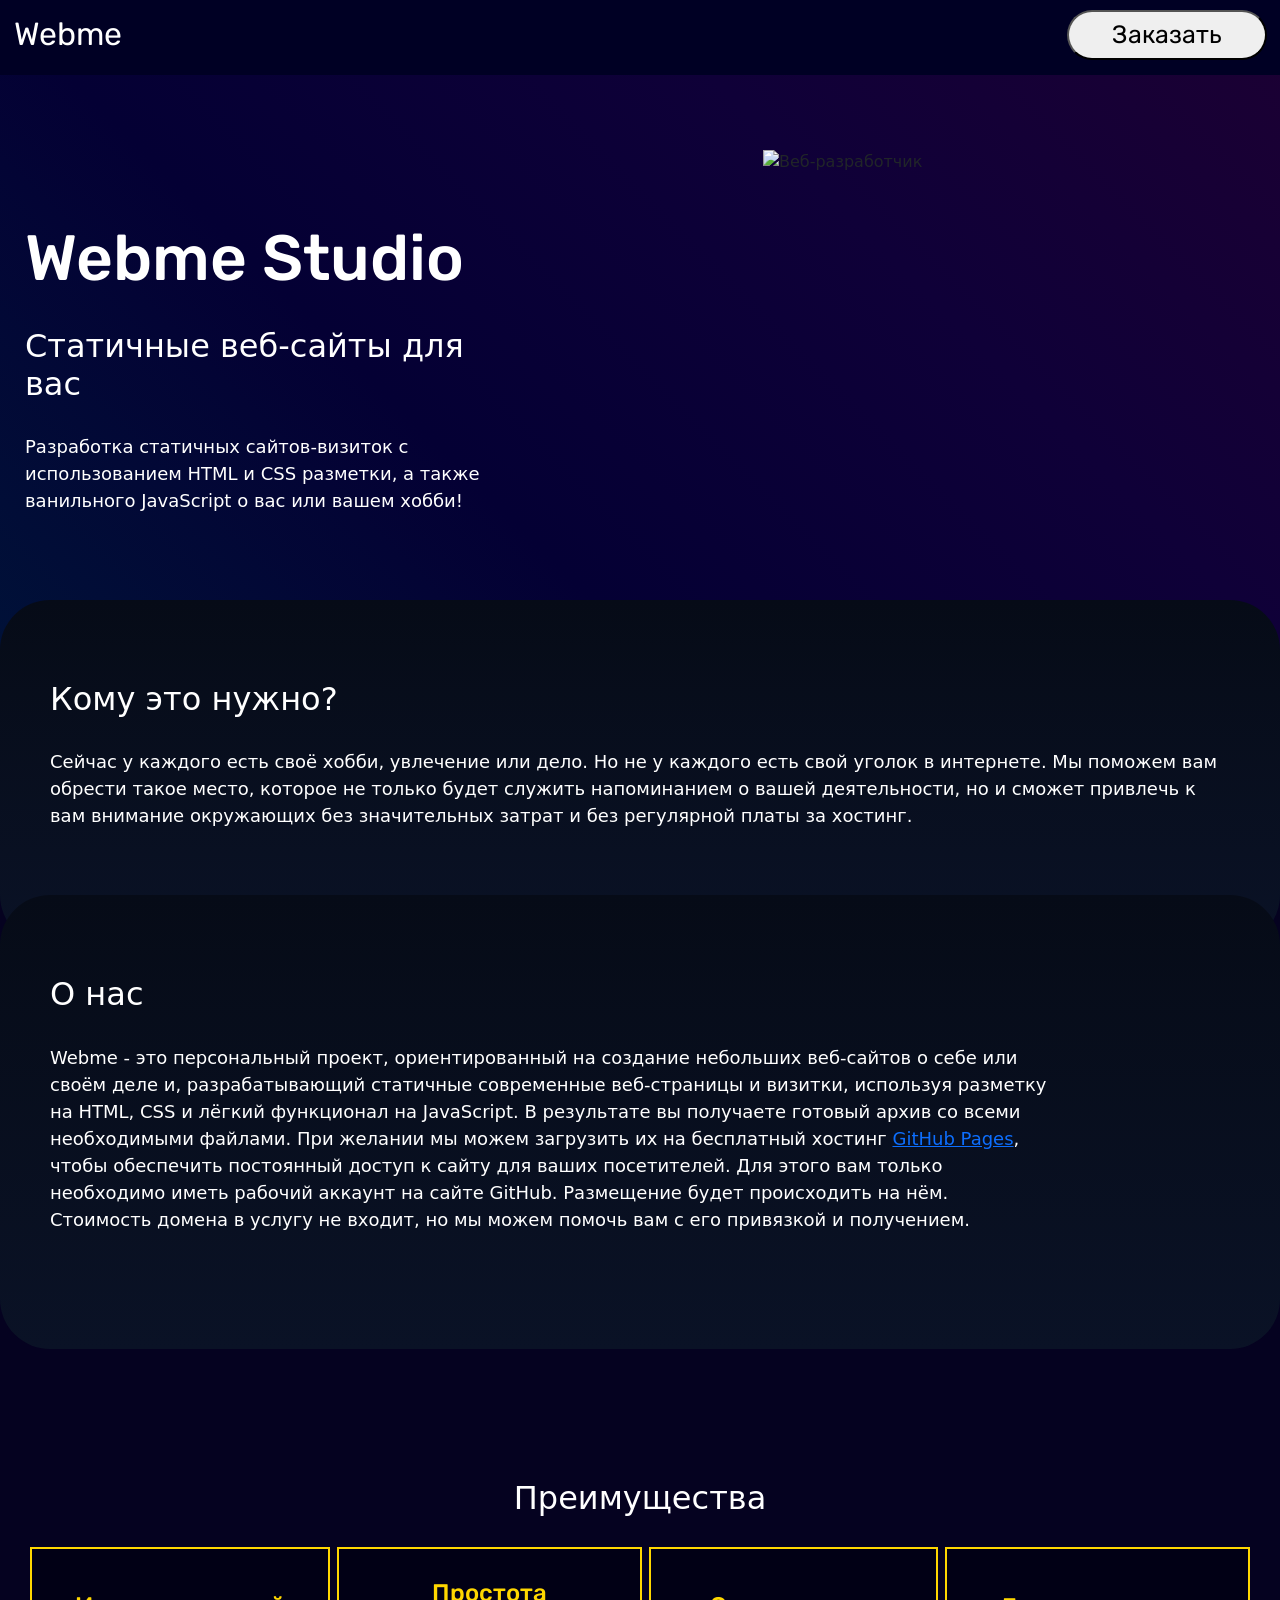
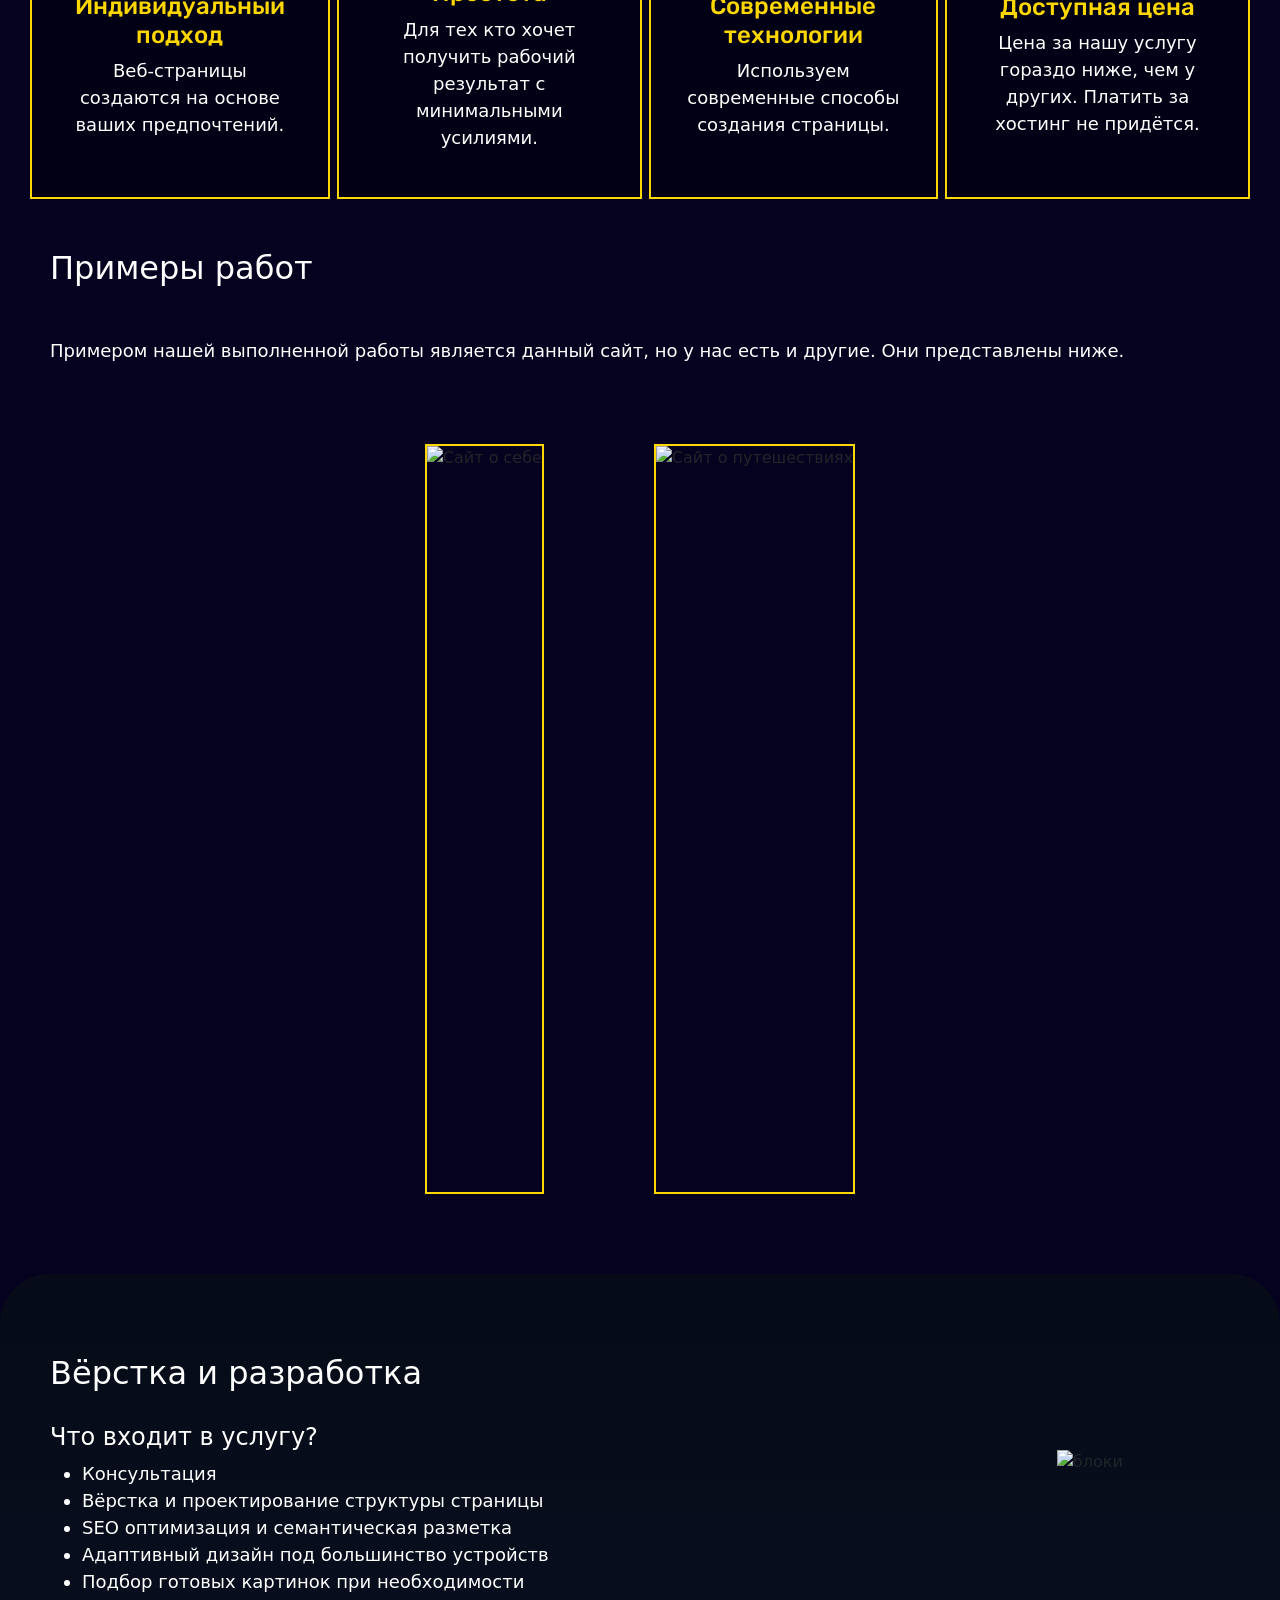
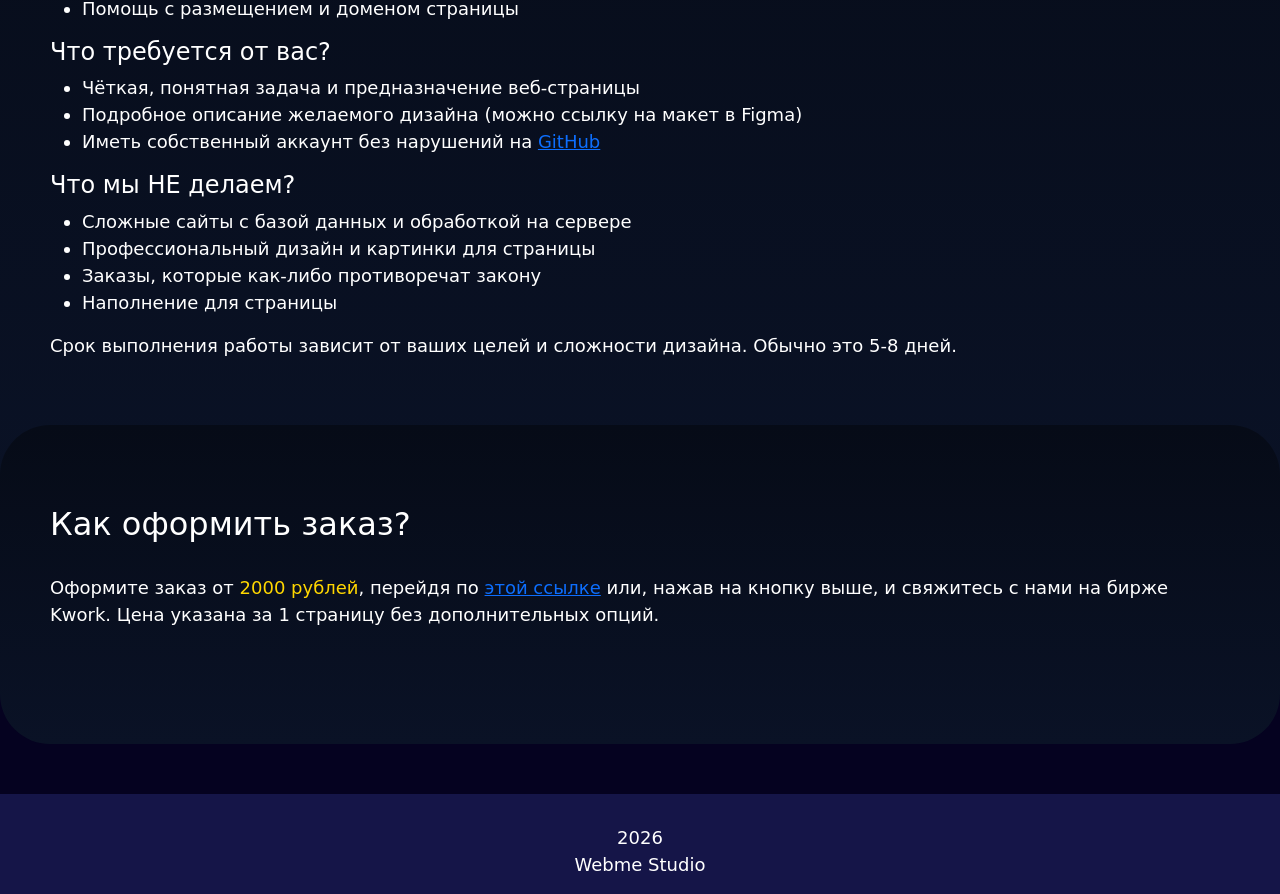
==== index.html @ dd90a0ef "Исправление опечаток" ====
<!DOCTYPE html>

<html lang="ru">
<head>
  <meta charset="UTF-8">
  <meta name="robots" content="index, follow">
  <meta name="viewport" content="width=device-width, initial-scale=1.0">
  <meta http-equiv="CONTENT-TYPE" content="text/html; charset=UTF-8">
  <meta name="description" content="Создание простых, минималистичных сайтов для тех, кто хочет видеть рабочий результат.">
  <link href="https://cdn.jsdelivr.net/npm/bootstrap@5.3.8/dist/css/bootstrap.min.css" rel="stylesheet" integrity="sha384-sRIl4kxILFvY47J16cr9ZwB07vP4J8+LH7qKQnuqkuIAvNWLzeN8tE5YBujZqJLB" crossorigin="anonymous">
  <link rel="stylesheet" href="styles/style.css"/>
  <title>Webme</title>
  
</head>
<body>
  <header>
    Webme
    <button style="margin: 0;" onclick="open_kwork()">Заказать</button>
  </header>
  
  <div class="banner">
    <div>
      <h1 class="title">Webme Studio</h1>
      <h2 class="title">Статичные веб-сайты для вас</h2>
      <p style="color: white" class="title">
        Разработка статичных сайтов-визиток с использованием HTML и CSS 
        разметки, а также ванильного JavaScript о вас или вашем хобби!
      </p>
    </div>
    <img src="img/bg-pic.png" height="450px" alt="Веб-разработчик" id="web-img">
  </div>

  <main>
    <section>
      <div class="block">
        <h2>Кому это нужно?</h2>
        <p>
          Сейчас у каждого есть своё хобби, увлечение или дело.
          Но не у каждого есть свой уголок в интернете. Мы поможем 
          вам обрести такое место, которое не только будет служить 
          напоминанием о вашей деятельности, но и сможет привлечь к 
          вам внимание окружающих без значительных затрат и без 
          регулярной платы за хостинг.
        </p>
      </div>
    </section>
    
    <section>
      <div class="block" id="about">
        <h2>О нас</h2>
        <p class="limited">
          Webme - это персональный проект, ориентированный на создание 
          небольших веб-сайтов о себе или своём деле и, разрабатывающий 
          статичные современные веб-страницы и визитки, используя разметку на HTML, 
          CSS и лёгкий функционал на JavaScript. В результате вы получаете 
          готовый архив со всеми необходимыми файлами. При желании мы можем 
          загрузить их на бесплатный хостинг <a href="https://docs.github.com/en/pages" target="blank">GitHub Pages</a>, 
          чтобы обеспечить постоянный доступ к сайту для ваших посетителей. 
          Для этого вам только необходимо иметь рабочий аккаунт на сайте GitHub. 
          Размещение будет происходить на нём. Стоимость домена в услугу не входит, 
          но мы можем помочь вам с его привязкой и получением. 
        </p>
      </div>
    </section>

    <section>
      <div class="out">
        <h2>Преимущества</h2>

        <div class="row-container">
          <div class="advantages animated-el">
            <div>
              <h3>Индивидуальный подход</h3>
              <p>Веб-страницы создаются на основе ваших предпочтений.</p>
            </div>
          </div>
          <div class="advantages animated-el">
            <div>
              <h3>Простота</h3>
              <p>Для тех кто хочет получить рабочий результат с минимальными усилиями.</p>
            </div>
          </div>
          <div class="advantages animated-el">
            <div>
              <h3>Современные технологии</h3>
              <p>Используем современные способы создания страницы.</p>
            </div>
          </div>
          <div class="advantages animated-el">
            <div>
              <h3>Доступная цена</h3>
              <p>Цена за нашу услугу гораздо ниже, чем у других. Платить за хостинг не придётся.</p>
            </div>
          </div>
        </div>  
    </section>

    <section>
      <div>
        <h2 style="margin: 50px">Примеры работ</h2>
        <p style="margin: 50px;">
          Примером нашей выполненной работы является данный сайт, но у нас 
          есть и другие. Они представлены ниже.
        </p>
        <div class="screenshots">
          <img src="img/page1.png" alt="Сайт о себе" class="screens">
          <img src="img/page2.png" alt="Сайт о путешествиях" class="screens">
        </div>
      </div>
    </section>


    <section>
      <div class="block dev">
        <div>
          <h2>Вёрстка и разработка</h2>
          <h3>Что входит в услугу?</h3>
          <ul>
            <li>Консультация</li>
            <li>Вёрстка и проектирование структуры страницы</li>
            <li>SEO оптимизация и семантическая разметка</li>
            <li>Адаптивный дизайн под большинство устройств</li>
            <li>Подбор готовых картинок при необходимости</li>
            <li>Помощь с размещением и доменом страницы</li>
          </ul>
          <h3>Что требуется от вас?</h3>
          <ul>
            <li>Чёткая, понятная задача и предназначение веб-страницы</li>
            <li>Подробное описание желаемого дизайна (можно ссылку на макет в Figma)</li>
            <li>Иметь собственный аккаунт без нарушений на <a href="https://github.com" target="blank">GitHub</a></li>
          </ul>
          <h3>Что мы НЕ делаем?</h3>
          <ul>
            <li>Сложные сайты с базой данных и обработкой на сервере</li>
            <li>Профессиональный дизайн и картинки для страницы</li>
            <li>Заказы, которые как-либо противоречат закону</li>
            <li>Наполнение для страницы</li>
          </ul>
          <p>
            Срок выполнения работы зависит от ваших целей и сложности
            дизайна. Обычно это 5-8 дней.
          </p>
        </div>
        <img src="img/bricks.svg" height="400px" alt="блоки" id="bricks">
      </div>
    </section>

    <section>
      <div class="block">
        <h2>Как оформить заказ?</h2>
        <p>
          Оформите заказ от <span>2000 рублей</span>, перейдя по <a href="https://kwork.ru/website-development/49994057/sozdam-statichniy-sayt-ili-vizitku-s-nulya-na-github-pages" target="_blank">этой ссылке</a> или, нажав на кнопку выше, и
          свяжитесь с нами на бирже Kwork. Цена указана за 1 страницу без дополнительных опций.
        </p>
      </div>
    </section>
  </main>

</body>
<footer>
  <p>
    2026 <br>
    Webme Studio
  </p>
</footer>
<script src="scripts/script.js"></script>
</html>
---- styles/style.css ----
@import url('https://fonts.googleapis.com/css2?family=Oswald:wght@200..700&family=Rubik:ital,wght@0,300..900;1,300..900&display=swap');

@keyframes fadeInUp {
  from {
    opacity: 0;
    transform: translateY(50px)
  }
  to {
    opacity: 1;
    transform: translateY(0);
  }
}

@keyframes fadeInRight {
  from {
    opacity: 0;
    transform: translateX(50px)
  }
  to {
    opacity: 1;
    transform: translateX(0);
  }
}

.title {
  animation: fadeInUp 3s ease forwards;
}

.animated-el {
  opacity: 0;
}

.animated-el.visible {
  animation: fadeInRight 1s ease forwards;
}

* {
  margin: 0;
  padding: 0;
}

body {
  background-attachment: fixed;
  border-radius: 75px;
  background-color: #050220;
}

footer {
  background-color:rgb(21, 21, 72);
  text-align: center;
  height: 100px;
  width: 100%;
  padding: 30px;
}

h1 {
  font-size: 4rem;
  font-family: "Rubik";
  color: white;
}

h2 {
  font-size: 2rem;
  margin-bottom: 30px;
  margin-top: 30px;
  color: white;
}

h3 {
  font-size: 1.5rem;
  color: white;
}

h4 {
  font-size: 1rem;
}

h5 {
  font-size: 0.875rem;
}

h6 {
  font-size: 0.75rem;
}
p {
  font-size: 1.125rem;
  color: white;
}

p.limited {
  max-width: 85%;
}

li {
  font-size: 1.125rem;
  color: white;
}

span {
  color:gold;
}

header {
  display: flex;
  flex-direction: row;
  justify-content: center;
  gap: 75%;
  position: fixed;
  height: 75px;
  width: 100%;
  color: white;
  background-color: rgb(0, 0, 36);
  font-family: "Rubik";
  font-size: 2em;
  padding: 10px;
  z-index: 10;
}

header h2 {
  color: white; 
  font-size: 2rem; 
  margin-bottom: 50px; 
  text-align:left; 
  margin-top: 0;
}

button {
  width: 200px;
  margin: 40px;
  height: 50px;
  border-radius: 50px;
  font-size: 25px;
  transition: background-color 0.3s linear;
}

button:hover {
  background-color: gold;
}

.banner {
  display: flex;
  flex-direction: row;
  flex-wrap: nowrap;
  align-items: center;
  z-index: 0;
  gap: 20%;
  height: 650px;
  width: 100%;
  padding: 25px;
  padding-top: 125px;
  background: linear-gradient(45deg, #001138, #040034, #0f0038, #1c0033);
}

.banner div {
  width: 40%;
}

#about {
  transform: translateY(-100px);
}
.out {
  margin: 30px;
  text-align: center;
}
.row-container {
  display: flex;
  flex-direction: row;
  gap: 7px;
}

.advantages {
  display: flex;
  align-items: center;
  justify-content: center;
  background-color: rgb(1, 0, 21);
  border: 2px solid gold;
  padding: 30px;
  max-width: 25%;
}

.advantages p {
  color: white;
  text-align: center;
}

.advantages h3 {
  color: gold;
  font-family: "Rubik";
  text-align: center;
}

.screenshots {
  display: flex;
  flex-direction: row;
  gap: 50px;
  justify-content: center;
}

.screenshots img {
  height: 750px;
  width: auto;
  margin: 30px;
  border: 2px solid gold;
}

.block {
  width: 100%;
  border-radius: 50px;
  background: linear-gradient(to bottom, #060b17, #0a1226);
  padding: 50px;
  padding-bottom: 100px;
  z-index: 1;
  transform: translateY(-50px);
}

.block.dev {
  z-index: 2;
  transform: translateY(50px);
  display: flex;
  flex-direction: row;
  align-items: center;
  gap: 100px;
  padding-bottom: 150px;
}

@media (max-width: 767px) {

  h1 {
    font-size: 3rem;
  }

  header {
    height: 65px;
    gap: 50%;
    font-size: 19px;
  }

  button {
    height: 40px;
    width: 100px;
    font-size: 16px;
  }

  .banner h2 {
    font-size: 1.8rem;
  }

  .banner div {
    width: 100%;
  }

  .block {
    padding: 17px;
  }

  #about {
    transform: translateY(-75px);
  }

  .row-container {
    flex-direction: column;
  }

  .advantages {
    max-width: 100%;
  }

  .screenshots {
    flex-direction: column;
  }

  img.screens {
    margin: 5px;
    height: 400px;
    width: auto;
    object-fit: cover;
  }

  #web-img {
    display: none;
  }

  #bricks {
    display: none;
  }
}

@media (min-width: 425px) and (max-width: 769px) {

  header {
    gap: 60%
  }

  .banner div {
    max-width: 50%;
  }

  .row-container {
    flex-wrap: wrap;
    width: 100%;
  }
  .advantages {
    max-width: none;
    flex-basis: 49.5%;
    box-sizing: border-box;
  }

  img.screens {
    margin: 5px;
    height: 550px;
    width: auto;
    object-fit: cover;
  }

  #web-img {
    height: 300px;
  }

  #bricks {
    height: 200px;
  }

}
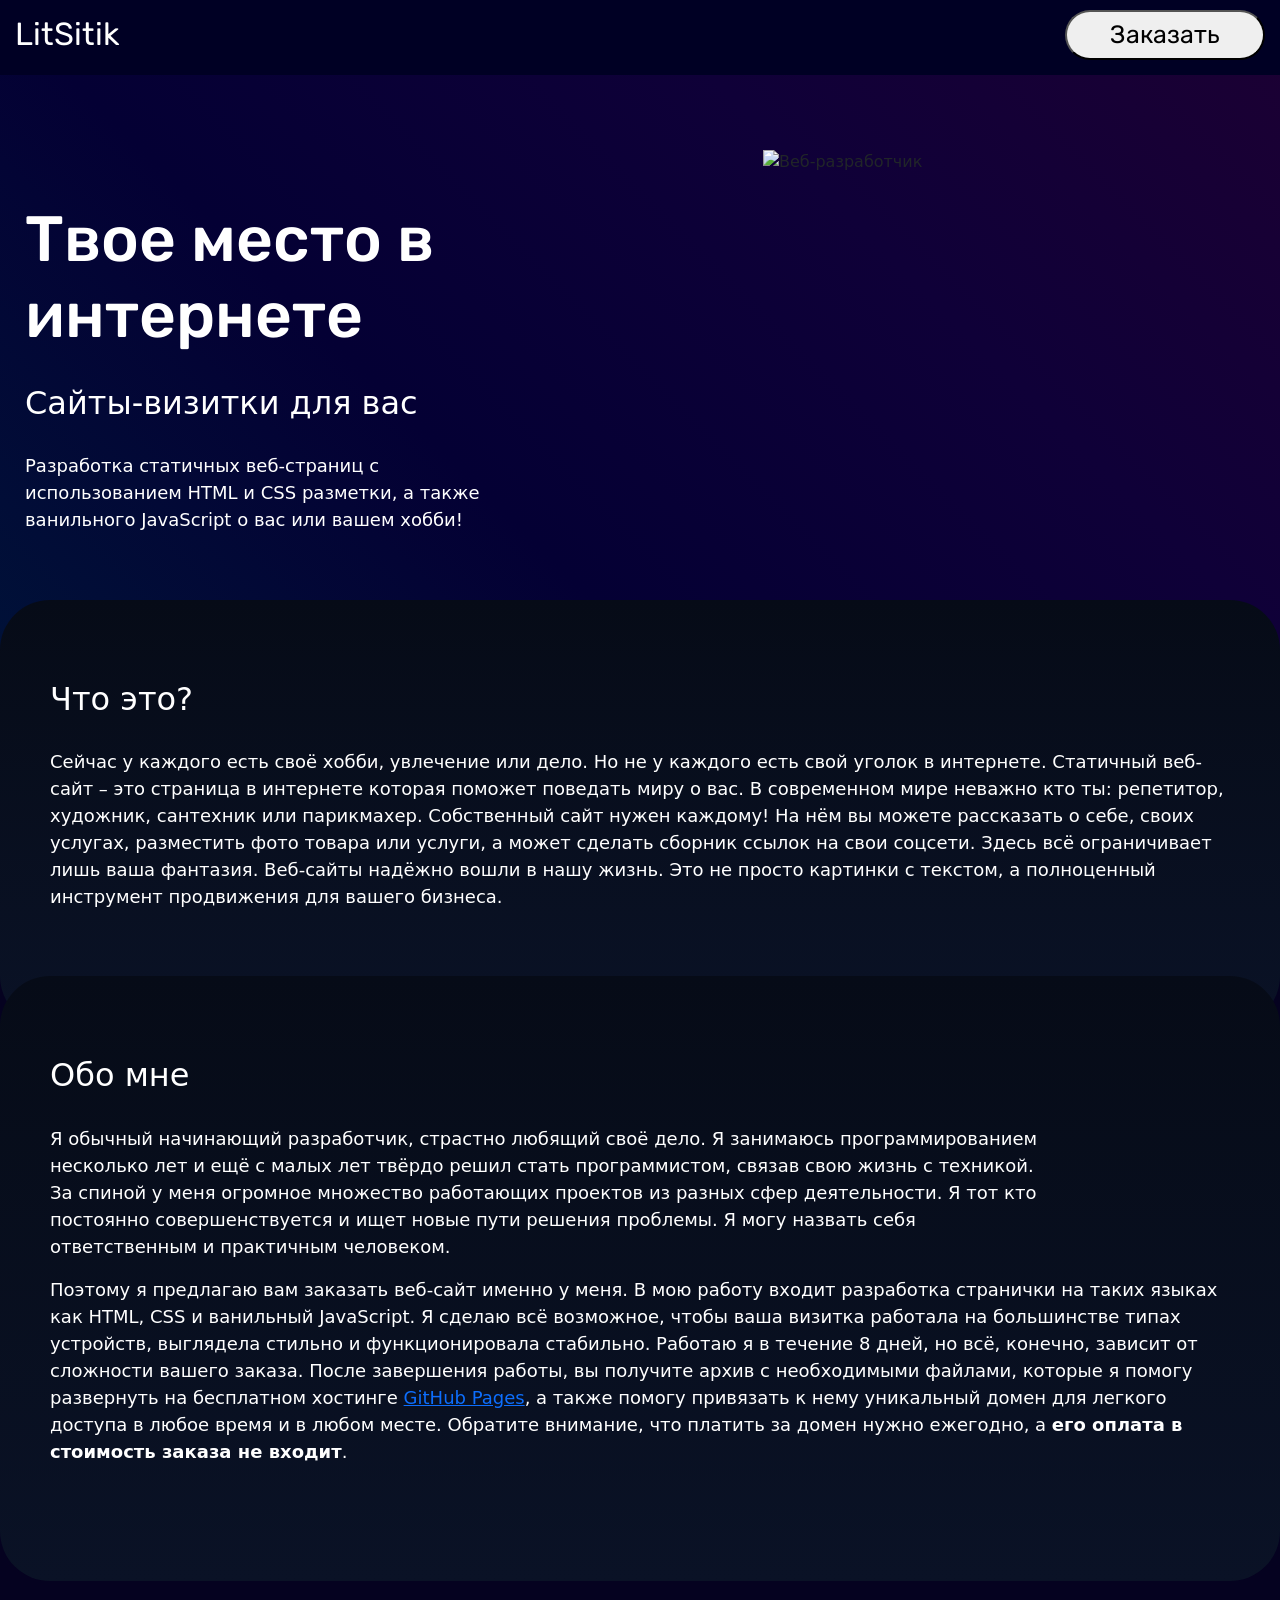
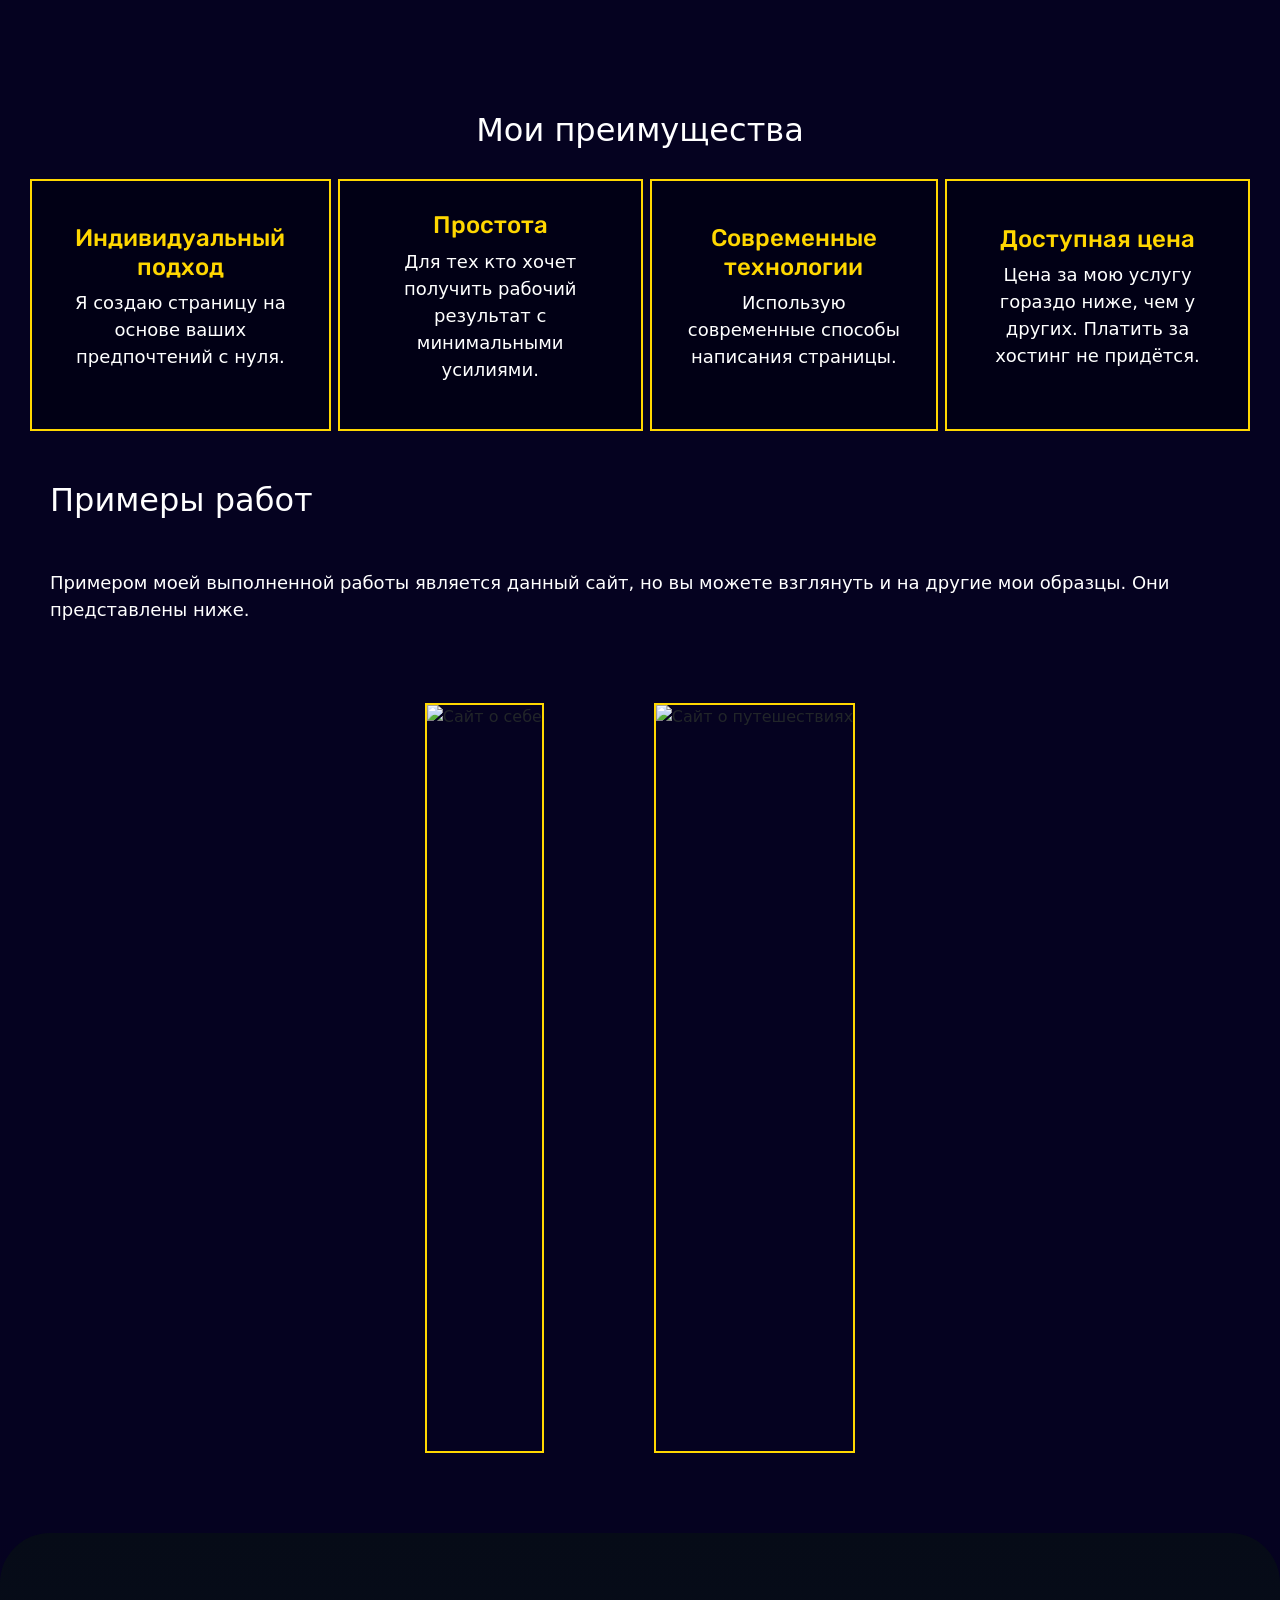
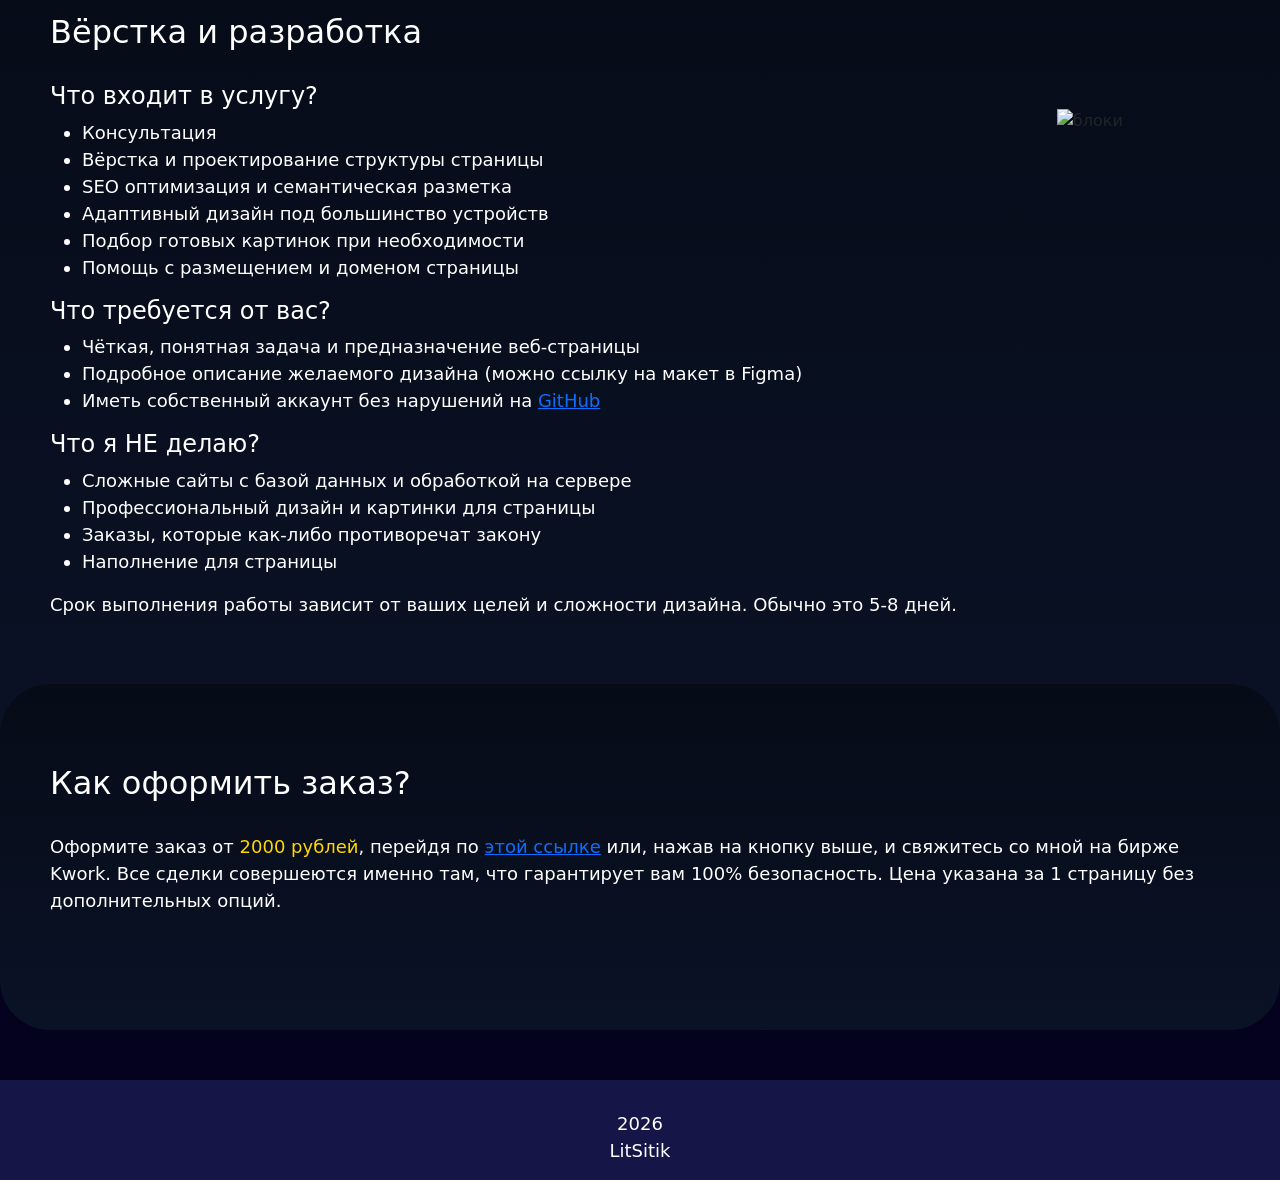
==== commit ab21273e: "Исправление ошибок Исправление ошибок в тексте" ====
--- a/index.html
+++ b/index.html
@@ -6,24 +6,24 @@
   <meta name="robots" content="index, follow">
   <meta name="viewport" content="width=device-width, initial-scale=1.0">
   <meta http-equiv="CONTENT-TYPE" content="text/html; charset=UTF-8">
-  <meta name="description" content="Создание простых, минималистичных сайтов для тех, кто хочет видеть рабочий результат.">
+  <meta name="description" content="Создание простых и рабочих сайтов для малого бизнеса.">
   <link href="https://cdn.jsdelivr.net/npm/bootstrap@5.3.8/dist/css/bootstrap.min.css" rel="stylesheet" integrity="sha384-sRIl4kxILFvY47J16cr9ZwB07vP4J8+LH7qKQnuqkuIAvNWLzeN8tE5YBujZqJLB" crossorigin="anonymous">
   <link rel="stylesheet" href="styles/style.css"/>
-  <title>Webme</title>
+  <title>LitSitik</title>
   
 </head>
 <body>
   <header>
-    Webme
+    LitSitik
     <button style="margin: 0;" onclick="open_kwork()">Заказать</button>
   </header>
   
   <div class="banner">
     <div>
-      <h1 class="title">Webme Studio</h1>
-      <h2 class="title">Статичные веб-сайты для вас</h2>
+      <h1 class="title">Твое место в интернете</h1>
+      <h2 class="title">Сайты-визитки для вас</h2>
       <p style="color: white" class="title">
-        Разработка статичных сайтов-визиток с использованием HTML и CSS 
+        Разработка статичных веб-страниц с использованием HTML и CSS 
         разметки, а также ванильного JavaScript о вас или вашем хобби!
       </p>
     </div>
@@ -33,45 +33,58 @@
   <main>
     <section>
       <div class="block">
-        <h2>Кому это нужно?</h2>
+        <h2>Что это?</h2>
         <p>
           Сейчас у каждого есть своё хобби, увлечение или дело.
-          Но не у каждого есть свой уголок в интернете. Мы поможем 
-          вам обрести такое место, которое не только будет служить 
-          напоминанием о вашей деятельности, но и сможет привлечь к 
-          вам внимание окружающих без значительных затрат и без 
-          регулярной платы за хостинг.
+          Но не у каждого есть свой уголок в интернете. Статичный 
+          веб-сайт – это страница в интернете которая поможет поведать 
+          миру о вас. В современном мире неважно кто ты: репетитор, художник, 
+          сантехник или парикмахер. Собственный сайт нужен каждому! На нём 
+          вы можете рассказать о себе, своих услугах, разместить фото товара или
+          услуги, а может сделать сборник ссылок на свои соцсети. Здесь
+          всё ограничивает лишь ваша фантазия. Веб-сайты надёжно 
+          вошли в нашу жизнь. Это не просто картинки с текстом, а полноценный 
+          инструмент продвижения для вашего бизнеса.
         </p>
       </div>
     </section>
     
     <section>
       <div class="block" id="about">
-        <h2>О нас</h2>
+        <h2>Обо мне</h2>
         <p class="limited">
-          Webme - это персональный проект, ориентированный на создание 
-          небольших веб-сайтов о себе или своём деле и, разрабатывающий 
-          статичные современные веб-страницы и визитки, используя разметку на HTML, 
-          CSS и лёгкий функционал на JavaScript. В результате вы получаете 
-          готовый архив со всеми необходимыми файлами. При желании мы можем 
-          загрузить их на бесплатный хостинг <a href="https://docs.github.com/en/pages" target="blank">GitHub Pages</a>, 
-          чтобы обеспечить постоянный доступ к сайту для ваших посетителей. 
-          Для этого вам только необходимо иметь рабочий аккаунт на сайте GitHub. 
-          Размещение будет происходить на нём. Стоимость домена в услугу не входит, 
-          но мы можем помочь вам с его привязкой и получением. 
+          Я обычный начинающий разработчик, страстно любящий своё дело. 
+          Я занимаюсь программированием несколько лет и ещё с малых 
+          лет твёрдо решил стать программистом, связав свою жизнь с 
+          техникой. За спиной у меня огромное множество работающих проектов 
+          из разных сфер деятельности. Я тот кто постоянно совершенствуется 
+          и ищет новые пути решения проблемы. Я могу назвать себя ответственным 
+          и практичным человеком.
+        </p>
+        <p>
+          Поэтому я предлагаю вам заказать веб-сайт именно у меня. В мою работу 
+          входит разработка странички на таких языках как HTML, CSS и ванильный 
+          JavaScript. Я сделаю всё возможное, чтобы ваша визитка работала на 
+          большинстве типах устройств, выглядела стильно и функционировала стабильно.
+          Работаю я в течение 8 дней, но всё, конечно, зависит от сложности вашего 
+          заказа. После завершения работы, вы получите архив с необходимыми файлами, 
+          которые я помогу развернуть на бесплатном хостинге <a href="https://docs.github.com/en/pages" target="blank">GitHub Pages</a>, 
+          а также помогу привязать к нему уникальный домен для легкого доступа в любое время 
+          и в любом месте. Обратите внимание, что платить за домен нужно ежегодно, а <b>его оплата 
+          в стоимость заказа не входит</b>.
         </p>
       </div>
     </section>
 
     <section>
       <div class="out">
-        <h2>Преимущества</h2>
+        <h2>Мои преимущества</h2>
 
         <div class="row-container">
           <div class="advantages animated-el">
             <div>
               <h3>Индивидуальный подход</h3>
-              <p>Веб-страницы создаются на основе ваших предпочтений.</p>
+              <p>Я создаю страницу на основе ваших предпочтений с нуля.</p>
             </div>
           </div>
           <div class="advantages animated-el">
@@ -83,13 +96,13 @@
           <div class="advantages animated-el">
             <div>
               <h3>Современные технологии</h3>
-              <p>Используем современные способы создания страницы.</p>
+              <p>Использую современные способы написания страницы.</p>
             </div>
           </div>
           <div class="advantages animated-el">
             <div>
               <h3>Доступная цена</h3>
-              <p>Цена за нашу услугу гораздо ниже, чем у других. Платить за хостинг не придётся.</p>
+              <p>Цена за мою услугу гораздо ниже, чем у других. Платить за хостинг не придётся.</p>
             </div>
           </div>
         </div>  
@@ -99,8 +112,8 @@
       <div>
         <h2 style="margin: 50px">Примеры работ</h2>
         <p style="margin: 50px;">
-          Примером нашей выполненной работы является данный сайт, но у нас 
-          есть и другие. Они представлены ниже.
+          Примером моей выполненной работы является данный сайт, но вы можете
+          взглянуть и на другие мои образцы. Они представлены ниже.
         </p>
         <div class="screenshots">
           <img src="img/page1.png" alt="Сайт о себе" class="screens">
@@ -129,7 +142,7 @@
             <li>Подробное описание желаемого дизайна (можно ссылку на макет в Figma)</li>
             <li>Иметь собственный аккаунт без нарушений на <a href="https://github.com" target="blank">GitHub</a></li>
           </ul>
-          <h3>Что мы НЕ делаем?</h3>
+          <h3>Что я НЕ делаю?</h3>
           <ul>
             <li>Сложные сайты с базой данных и обработкой на сервере</li>
             <li>Профессиональный дизайн и картинки для страницы</li>
@@ -150,7 +163,7 @@
         <h2>Как оформить заказ?</h2>
         <p>
           Оформите заказ от <span>2000 рублей</span>, перейдя по <a href="https://kwork.ru/website-development/49994057/sozdam-statichniy-sayt-ili-vizitku-s-nulya-na-github-pages" target="_blank">этой ссылке</a> или, нажав на кнопку выше, и
-          свяжитесь с нами на бирже Kwork. Цена указана за 1 страницу без дополнительных опций.
+          свяжитесь со мной на бирже Kwork. Все сделки совершеются именно там, что гарантирует вам 100% безопасность. Цена указана за 1 страницу без дополнительных опций.
         </p>
       </div>
     </section>
@@ -160,7 +173,7 @@
 <footer>
   <p>
     2026 <br>
-    Webme Studio
+    LitSitik
   </p>
 </footer>
 <script src="scripts/script.js"></script>
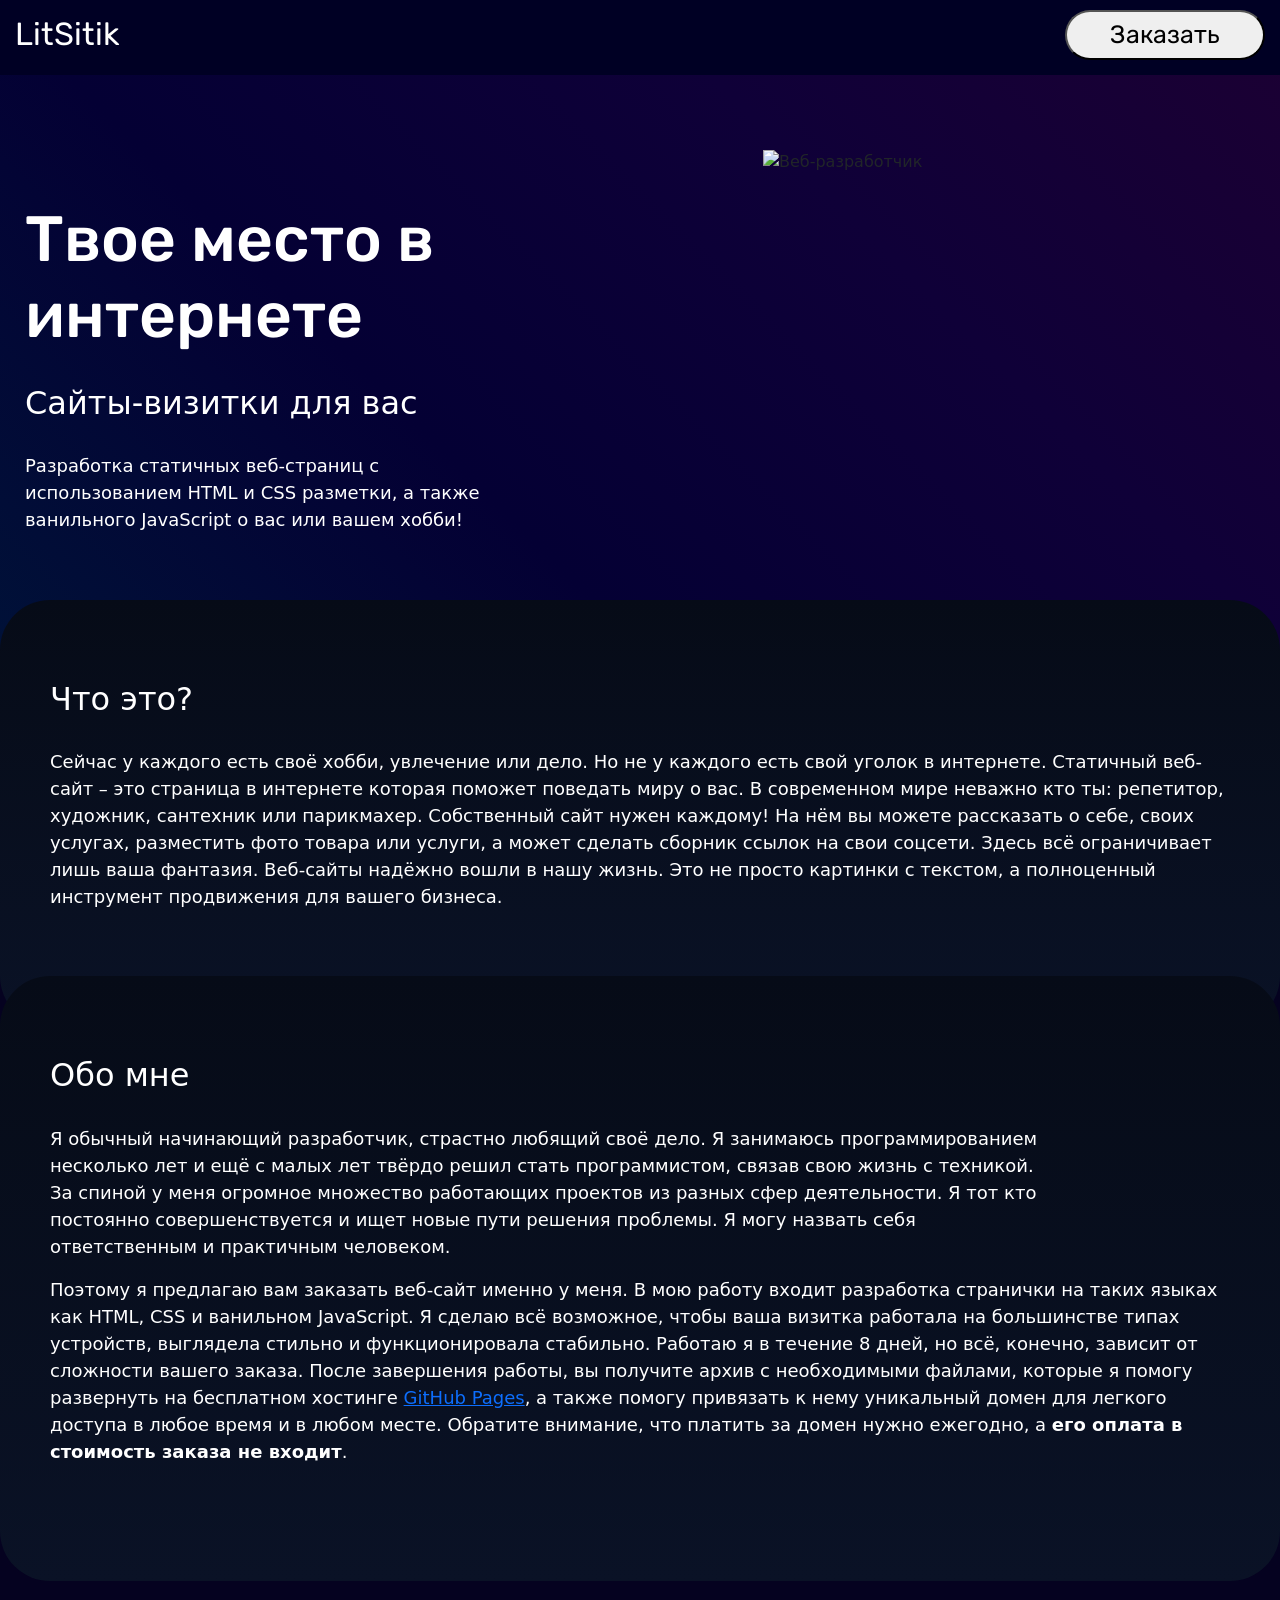
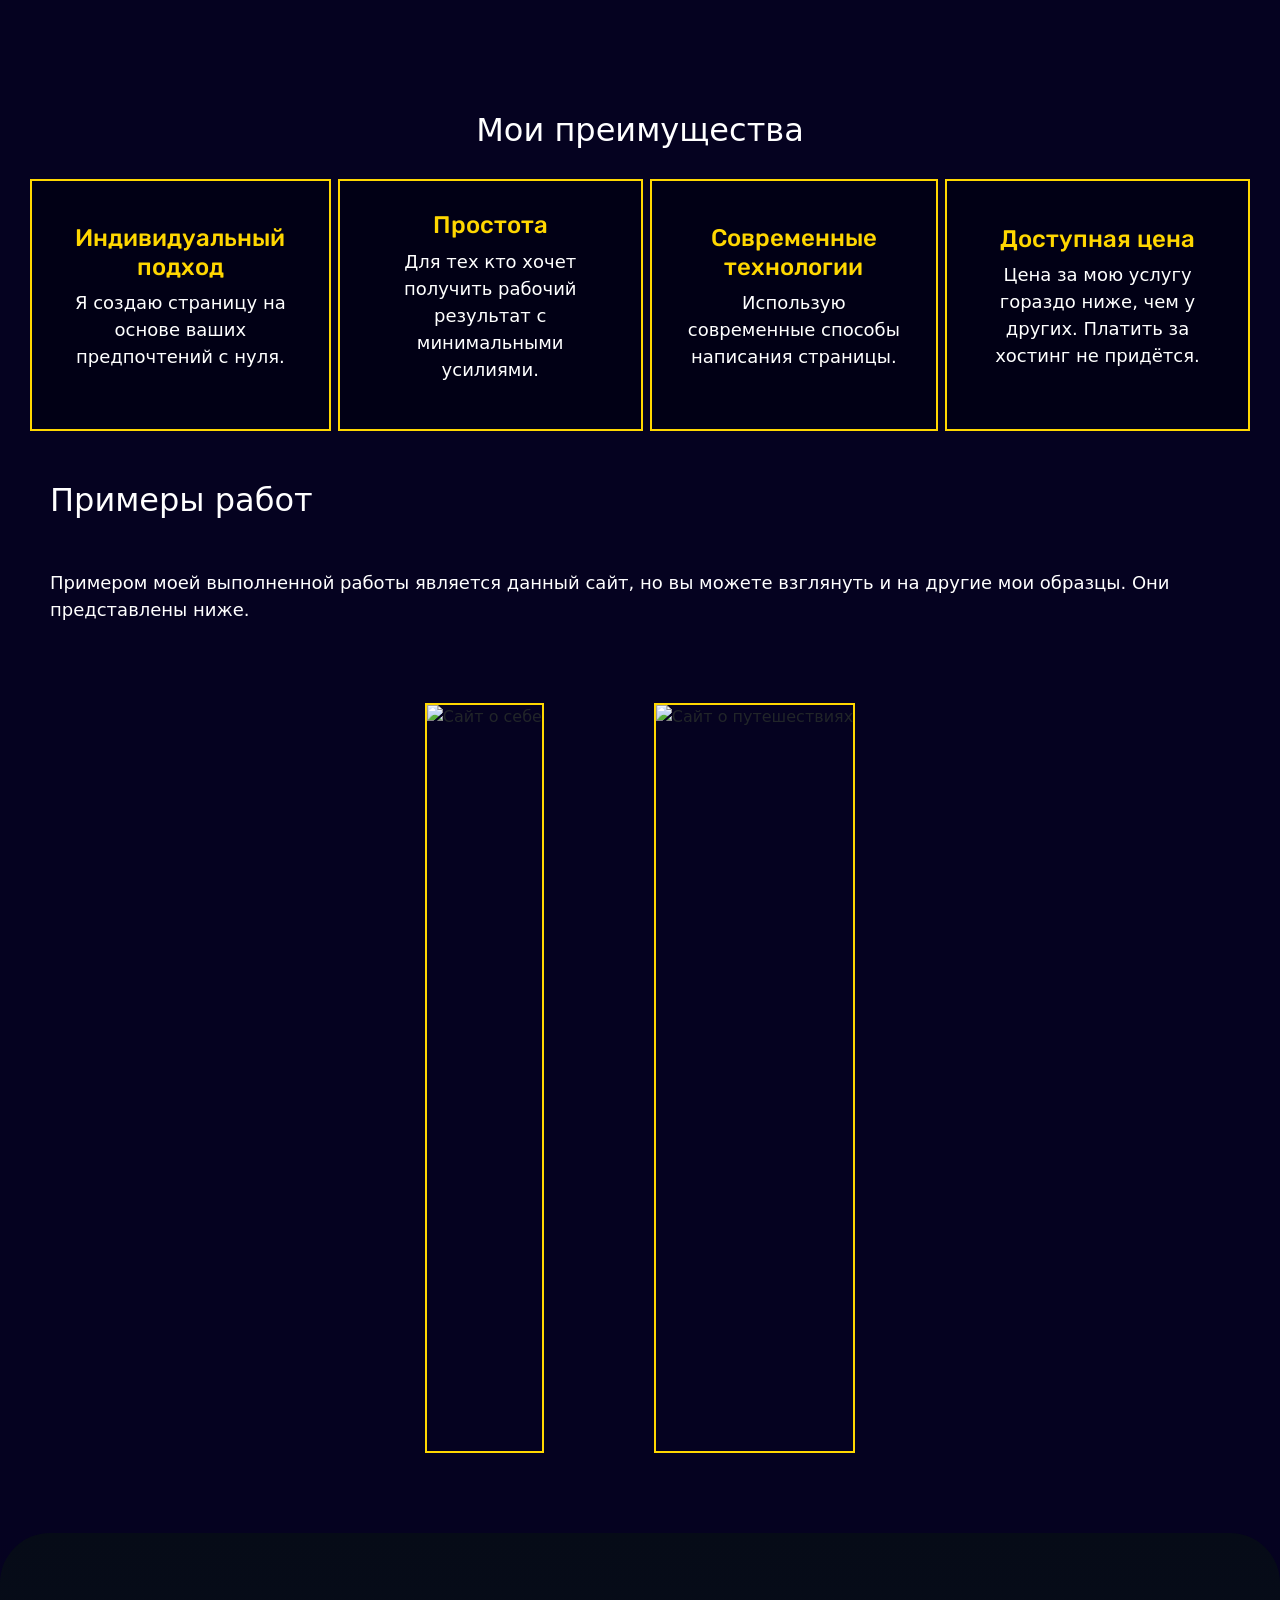
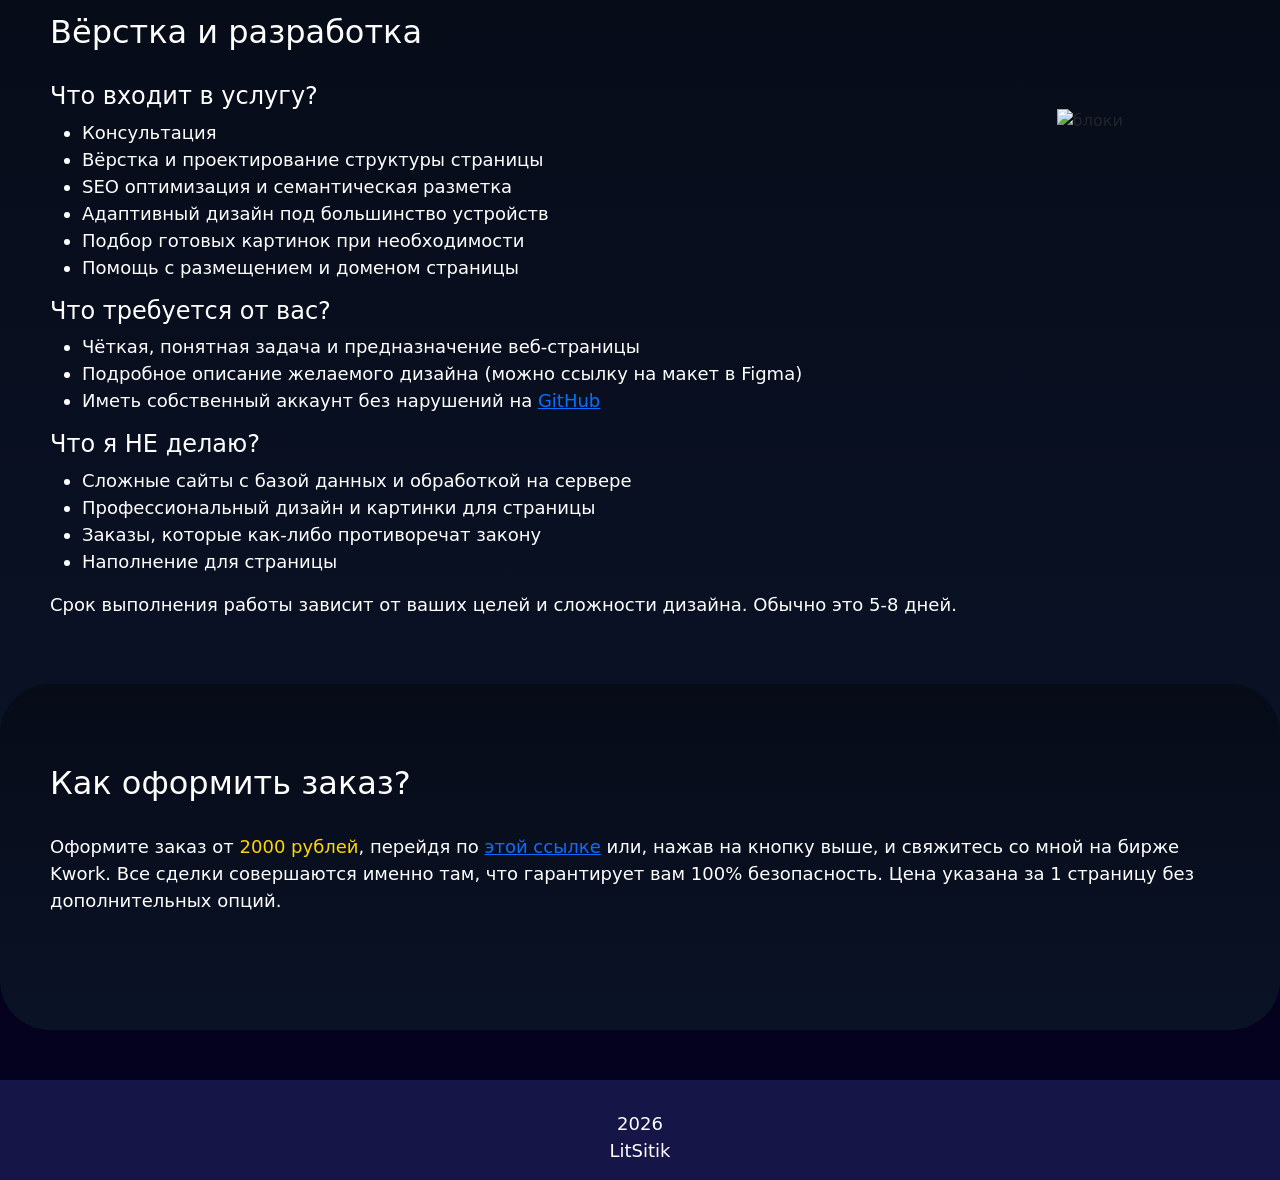
==== commit fc55b3ca: "Добавление иконок" ====
--- a/index.html
+++ b/index.html
@@ -9,6 +9,13 @@
   <meta name="description" content="Создание простых и рабочих сайтов для малого бизнеса.">
   <link href="https://cdn.jsdelivr.net/npm/bootstrap@5.3.8/dist/css/bootstrap.min.css" rel="stylesheet" integrity="sha384-sRIl4kxILFvY47J16cr9ZwB07vP4J8+LH7qKQnuqkuIAvNWLzeN8tE5YBujZqJLB" crossorigin="anonymous">
   <link rel="stylesheet" href="styles/style.css"/>
+  <link rel="icon" href="img/favicon.ico" type="image/x-ico">
+  <link rel="icon" href="img/favicon-16x16.png" sizes="16x16" type="image/png">
+  <link rel="icon" href="img/favicon-32x32.png" sizes="32x32" type="image/png">
+  <link rel="icon" href="img/android-chrome-192x192.png" sizes="192x192" type="image/png">
+  <link rel="icon" href="img/android-chrome-512x512.png" sizes="512x512" type="image/png">
+  <link rel="apple-touch-icon" href="img/apple-touch-icon.png">
+
   <title>LitSitik</title>
   
 </head>
@@ -63,7 +70,7 @@
         </p>
         <p>
           Поэтому я предлагаю вам заказать веб-сайт именно у меня. В мою работу 
-          входит разработка странички на таких языках как HTML, CSS и ванильный 
+          входит разработка странички на таких языках как HTML, CSS и ванильном 
           JavaScript. Я сделаю всё возможное, чтобы ваша визитка работала на 
           большинстве типах устройств, выглядела стильно и функционировала стабильно.
           Работаю я в течение 8 дней, но всё, конечно, зависит от сложности вашего 
@@ -163,7 +170,7 @@
         <h2>Как оформить заказ?</h2>
         <p>
           Оформите заказ от <span>2000 рублей</span>, перейдя по <a href="https://kwork.ru/website-development/49994057/sozdam-statichniy-sayt-ili-vizitku-s-nulya-na-github-pages" target="_blank">этой ссылке</a> или, нажав на кнопку выше, и
-          свяжитесь со мной на бирже Kwork. Все сделки совершеются именно там, что гарантирует вам 100% безопасность. Цена указана за 1 страницу без дополнительных опций.
+          свяжитесь со мной на бирже Kwork. Все сделки совершаются именно там, что гарантирует вам 100% безопасность. Цена указана за 1 страницу без дополнительных опций.
         </p>
       </div>
     </section>
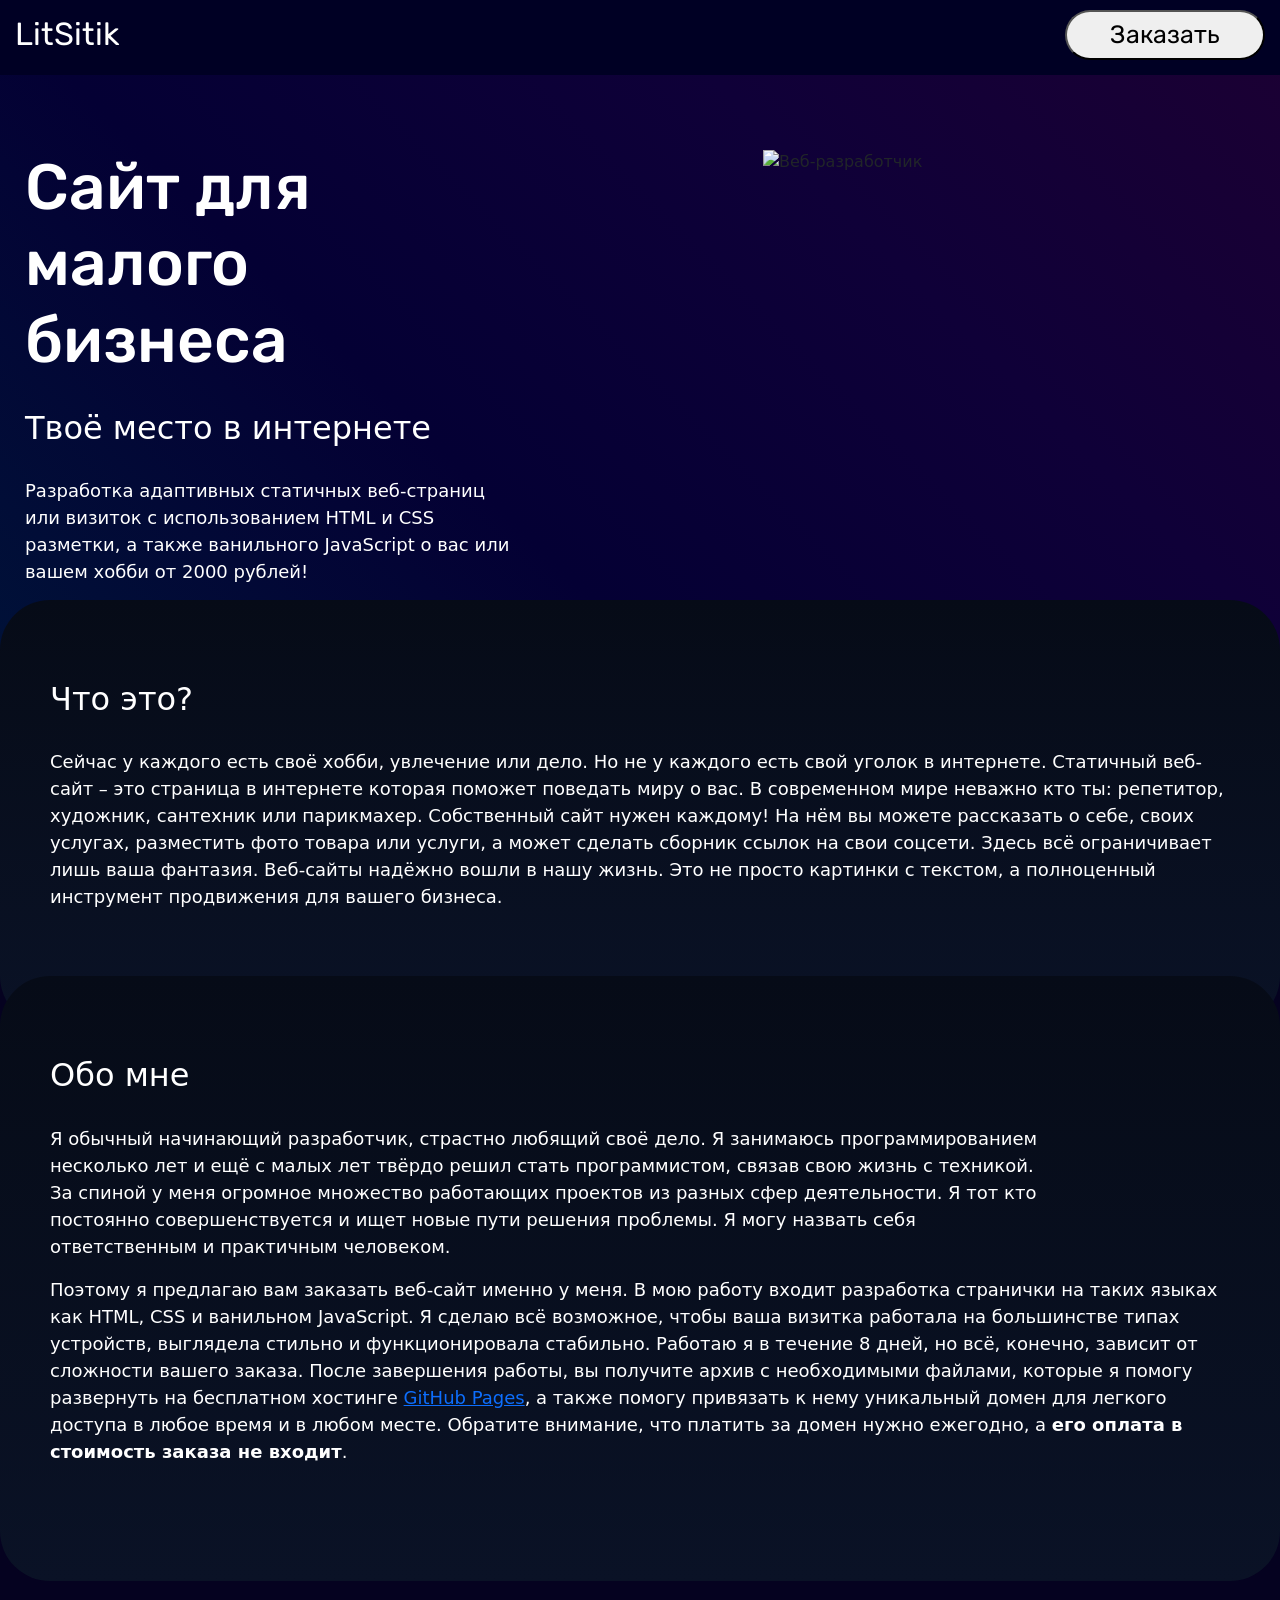
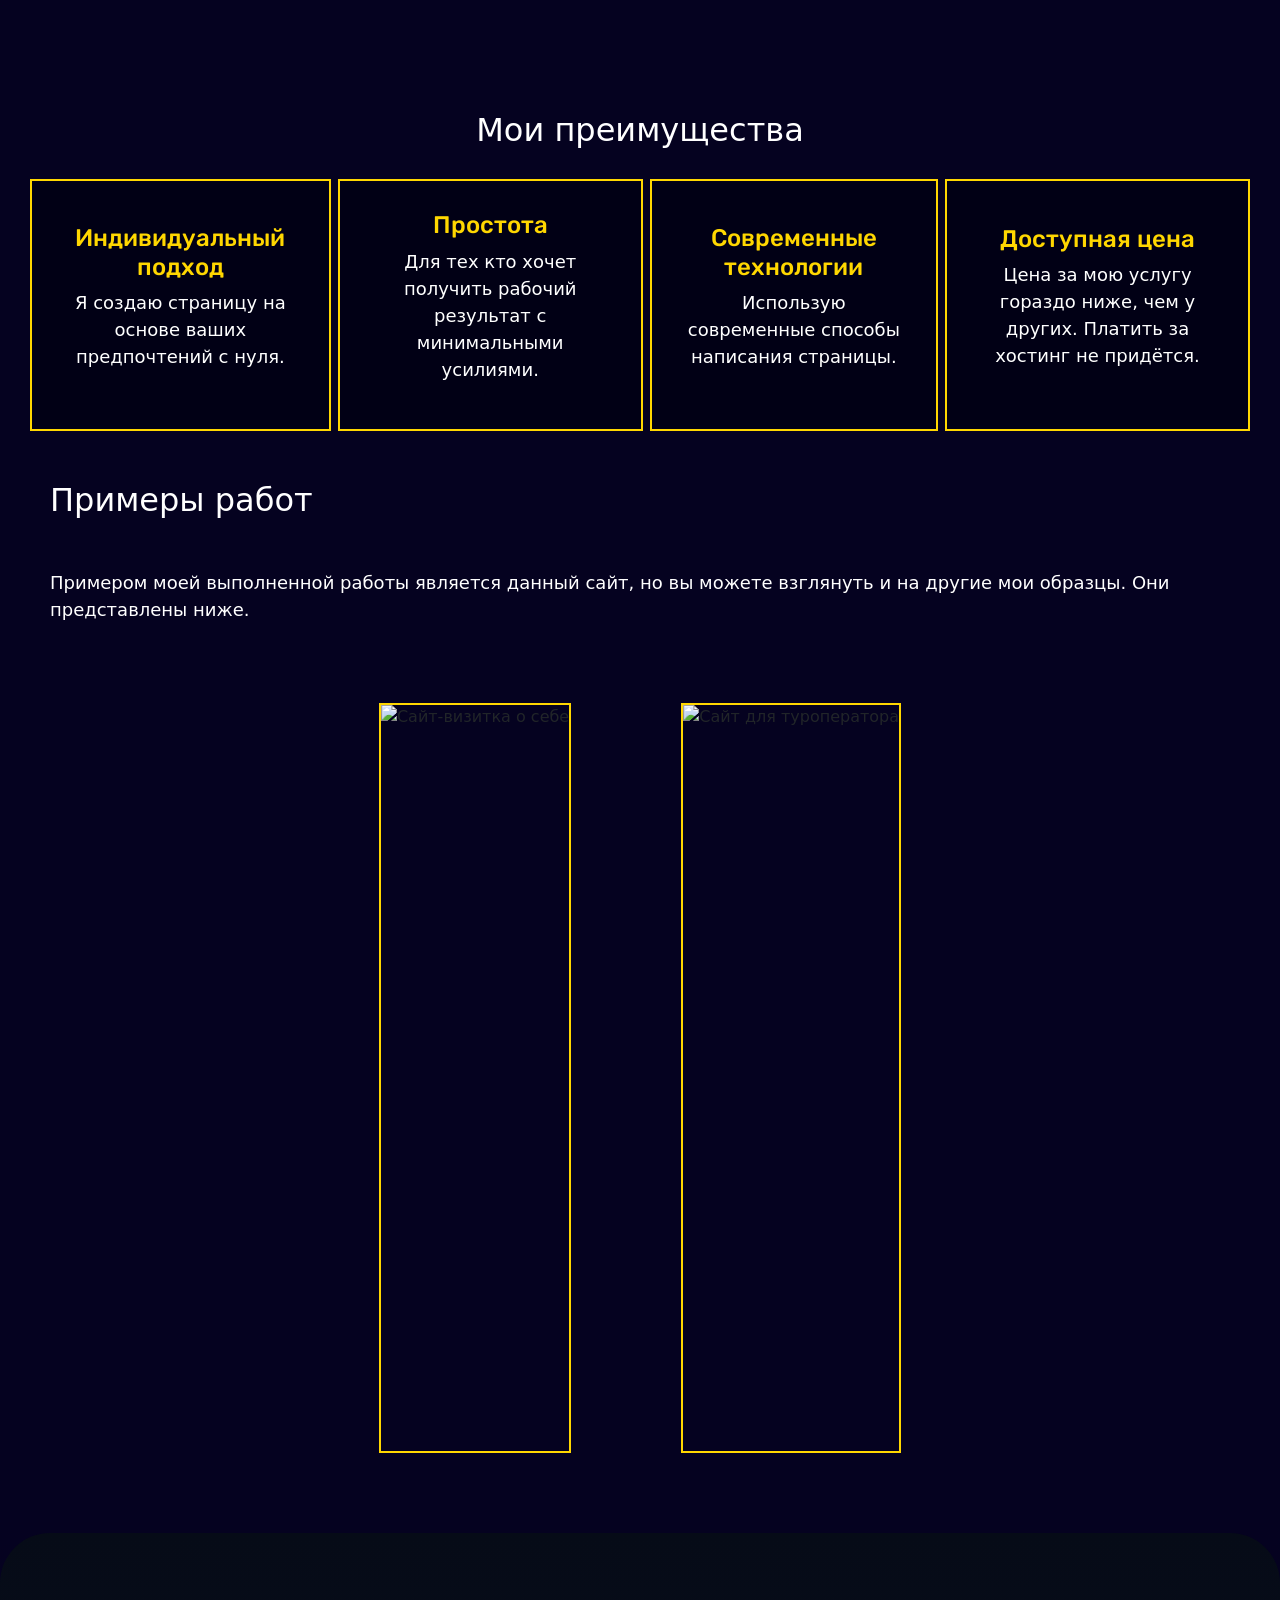
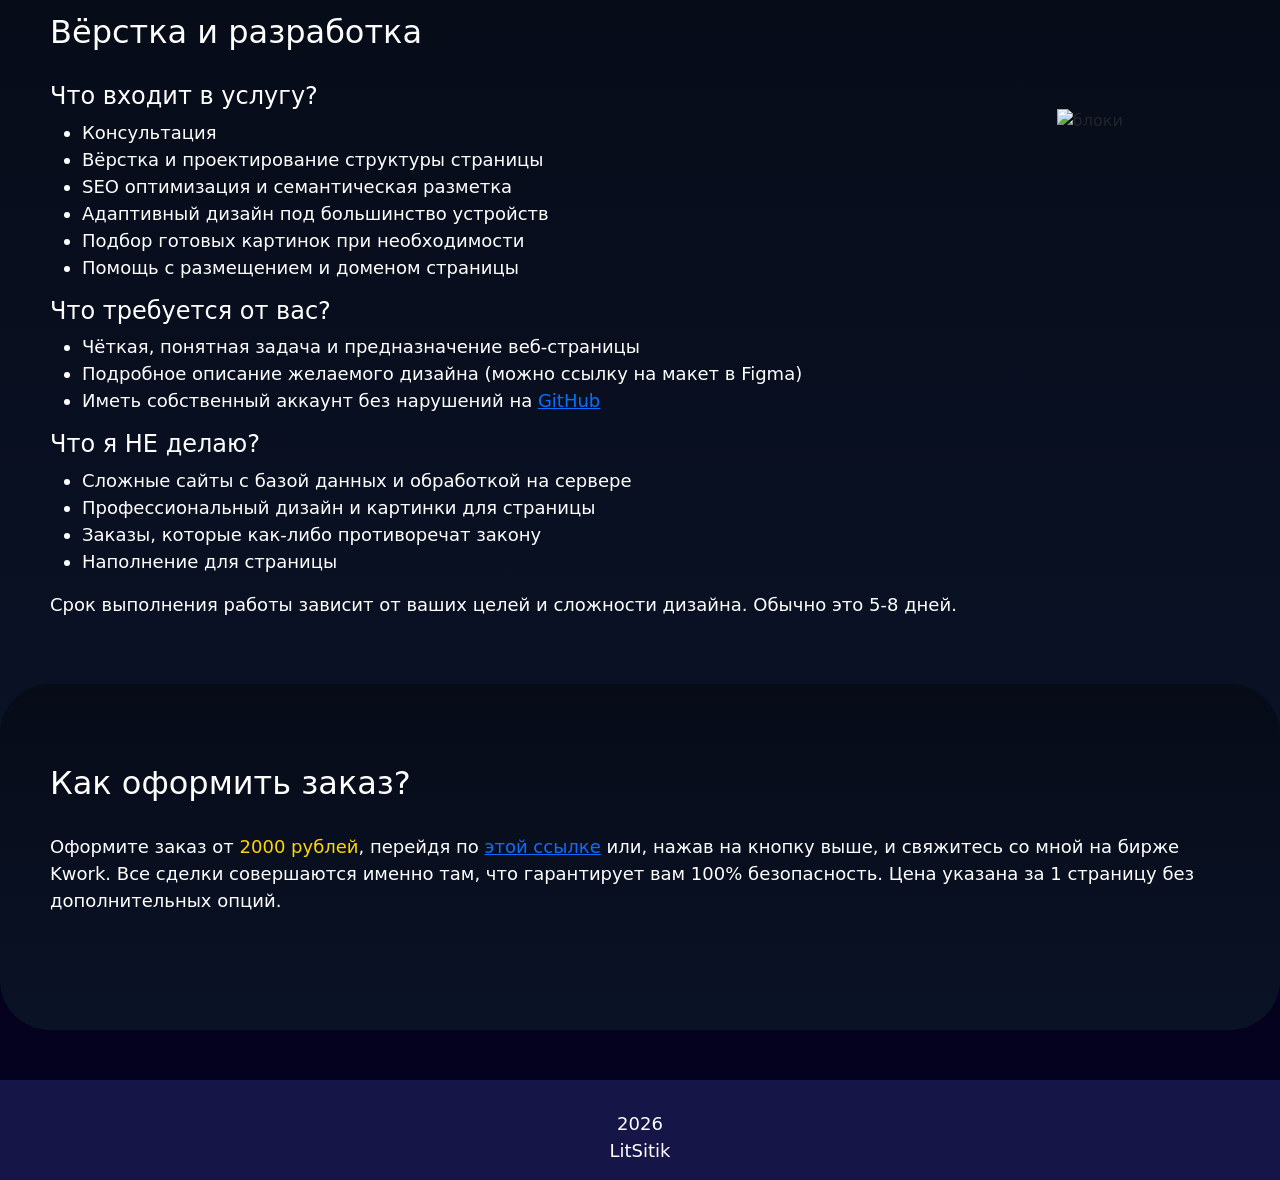
==== commit 9f0bae62: "Метрика" ====
--- a/index.html
+++ b/index.html
@@ -5,19 +5,37 @@
   <meta charset="UTF-8">
   <meta name="robots" content="index, follow">
   <meta name="viewport" content="width=device-width, initial-scale=1.0">
+  <meta name="keywords" content="создание сайтов, сайт-визитка, веб-разработка, вёрстка, сайт под ключ, разработка сайта, сайт на GitHub Pages">
   <meta http-equiv="CONTENT-TYPE" content="text/html; charset=UTF-8">
-  <meta name="description" content="Создание простых и рабочих сайтов для малого бизнеса.">
+  <meta name="description" content="Закажите сайт-визитку с адаптивным дизайном от 2000 рублей под ключ для малого бизнеса. Настройка домена, SEO оптимизация, бесплатный хостинг и примеры работ имеются! ">
   <link href="https://cdn.jsdelivr.net/npm/bootstrap@5.3.8/dist/css/bootstrap.min.css" rel="stylesheet" integrity="sha384-sRIl4kxILFvY47J16cr9ZwB07vP4J8+LH7qKQnuqkuIAvNWLzeN8tE5YBujZqJLB" crossorigin="anonymous">
   <link rel="stylesheet" href="styles/style.css"/>
-  <link rel="icon" href="img/favicon.ico" type="image/x-ico">
+  <link rel="shortcut icon" href="img/favicon.ico" type="image/x-ico">
+  
   <link rel="icon" href="img/favicon-16x16.png" sizes="16x16" type="image/png">
   <link rel="icon" href="img/favicon-32x32.png" sizes="32x32" type="image/png">
+  
   <link rel="icon" href="img/android-chrome-192x192.png" sizes="192x192" type="image/png">
   <link rel="icon" href="img/android-chrome-512x512.png" sizes="512x512" type="image/png">
   <link rel="apple-touch-icon" href="img/apple-touch-icon.png">
 
-  <title>LitSitik</title>
-  
+  <link rel="manifest" href="/site.webmanifest">
+  <title>LitSitik. Вёрстка и разработка веб-страниц</title>
+
+  <!-- Yandex.Metrika counter -->
+<script type="text/javascript">
+    (function(m,e,t,r,i,k,a){
+        m[i]=m[i]||function(){(m[i].a=m[i].a||[]).push(arguments)};
+        m[i].l=1*new Date();
+        for (var j = 0; j < document.scripts.length; j++) {if (document.scripts[j].src === r) { return; }}
+        k=e.createElement(t),a=e.getElementsByTagName(t)[0],k.async=1,k.src=r,a.parentNode.insertBefore(k,a)
+    })(window, document,'script','https://mc.yandex.ru/metrika/tag.js?id=108321390', 'ym');
+
+    ym(108321390, 'init', {ssr:true, webvisor:true, clickmap:true, ecommerce:"dataLayer", referrer: document.referrer, url: location.href, accurateTrackBounce:true, trackLinks:true});
+</script>
+<noscript><div><img src="https://mc.yandex.ru/watch/108321390" style="position:absolute; left:-9999px;" alt="" /></div></noscript>
+<!-- /Yandex.Metrika counter -->
+
 </head>
 <body>
   <header>
@@ -27,11 +45,12 @@
   
   <div class="banner">
     <div>
-      <h1 class="title">Твое место в интернете</h1>
-      <h2 class="title">Сайты-визитки для вас</h2>
+      <h1 class="title">Сайт для малого бизнеса</h1>
+      <h2 class="title">Твоё место в интернете</h2>
       <p style="color: white" class="title">
-        Разработка статичных веб-страниц с использованием HTML и CSS 
-        разметки, а также ванильного JavaScript о вас или вашем хобби!
+        Разработка адаптивных статичных веб-страниц или визиток с использованием HTML и CSS 
+        разметки, а также ванильного JavaScript о вас или вашем хобби от 
+        2000 рублей!
       </p>
     </div>
     <img src="img/bg-pic.png" height="450px" alt="Веб-разработчик" id="web-img">
@@ -123,8 +142,8 @@
           взглянуть и на другие мои образцы. Они представлены ниже.
         </p>
         <div class="screenshots">
-          <img src="img/page1.png" alt="Сайт о себе" class="screens">
-          <img src="img/page2.png" alt="Сайт о путешествиях" class="screens">
+          <img src="img/page1.png" alt="Сайт-визитка о себе" class="screens">
+          <img src="img/page2.png" alt="Сайт для туроператора" class="screens">
         </div>
       </div>
     </section>
